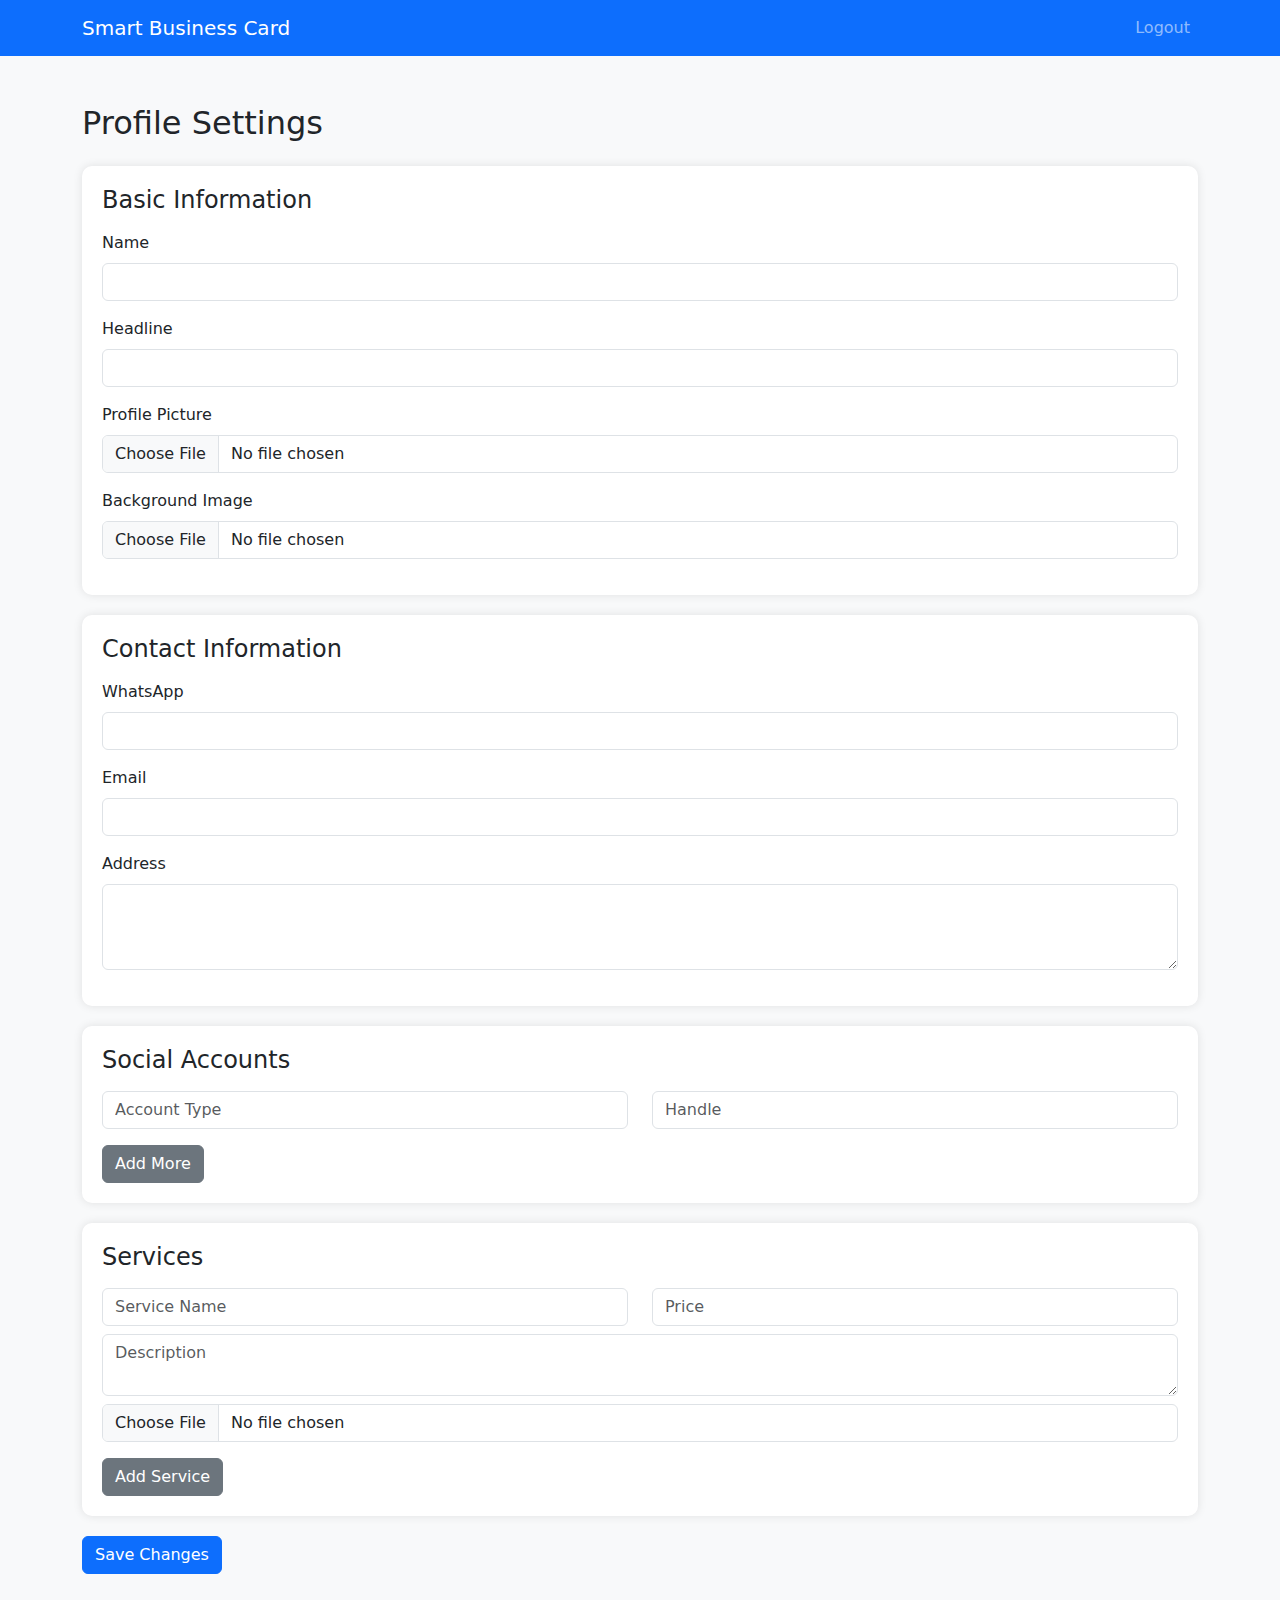
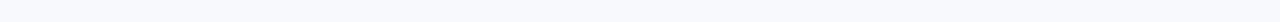
==== dashboard.html @ 0cf03fbd "Overlay fix" ====
<!DOCTYPE html>
<html lang="en">
  <head>
    <meta charset="UTF-8" />
    <meta name="viewport" content="width=device-width, initial-scale=1.0" />
    <title>Dashboard - Smart Business Card</title>
    <link
      href="https://cdn.jsdelivr.net/npm/bootstrap@5.3.3/dist/css/bootstrap.min.css"
      rel="stylesheet"
    />
    <style>
      .form-section {
        background: white;
        padding: 20px;
        border-radius: 10px;
        margin-bottom: 20px;
        box-shadow: 0 0 10px rgba(0, 0, 0, 0.1);
      }

      .loading-overlay {
        position: fixed;
        top: 0;
        left: 0;
        width: 100%;
        height: 100%;
        background: rgba(255, 255, 255, 0.8);
        display: none;
        justify-content: center;
        align-items: center;
        z-index: 1000;
      }

      .alert-floating {
        position: fixed;
        top: 20px;
        right: 20px;
        z-index: 1001;
        display: none;
      }

      .image-preview {
        margin-top: 10px;
        padding: 10px;
        border: 1px solid #ddd;
        border-radius: 4px;
      }

      .preview-image {
        max-height: 100px;
        max-width: 200px;
        object-fit: cover;
        margin-right: 10px;
      }

      .image-upload-container {
        position: relative;
      }

      .remove-image {
        margin-left: 10px;
      }
    </style>
    <script src="js/auth.js"></script>
    <script>
      // Check authentication
      if (!isAuthenticated()) {
        redirectToLogin();
      }
    </script>
  </head>
  <body class="bg-light">
    <div id="loadingOverlay" class="loading-overlay">
      <div class="spinner-border text-primary" role="status">
        <span class="visually-hidden">Loading...</span>
      </div>
    </div>
    
    <div id="alertMessage" class="alert alert-floating"></div>
    
    <nav class="navbar navbar-expand-lg navbar-dark bg-primary">
      <div class="container">
        <a class="navbar-brand" href="#">Smart Business Card</a>
        <button
          class="navbar-toggler"
          type="button"
          data-bs-toggle="collapse"
          data-bs-target="#navbarNav"
        >
          <span class="navbar-toggler-icon"></span>
        </button>
        <div class="collapse navbar-collapse" id="navbarNav">
          <ul class="navbar-nav ms-auto">
            <li class="nav-item">
              <a class="nav-link" href="#" onclick="logout()">Logout</a>
            </li>
          </ul>
        </div>
      </div>
    </nav>

    <div class="container my-5">
      <h2 class="mb-4">Profile Settings</h2>
      <form id="profileForm" onsubmit="handleSubmit(event)">
        <!-- Basic Information -->
        <div class="form-section">
          <h4 class="mb-3">Basic Information</h4>
          <div class="mb-3">
            <label class="form-label">Name</label>
            <input type="text" class="form-control" name="name" />
          </div>
          <div class="mb-3">
            <label class="form-label">Headline</label>
            <input type="text" class="form-control" name="headline" />
          </div>
          <div class="mb-3">
            <label class="form-label">Profile Picture</label>
            <div class="image-upload-container">
              <input
                type="file"
                class="form-control"
                name="avatar"
                accept="image/*"
              />
              <div
                class="image-preview"
                id="avatarPreview"
                style="display: none"
              >
                <img src="" alt="Profile Picture" class="preview-image" />
                <button
                  type="button"
                  class="btn btn-sm btn-danger remove-image"
                  onclick="removeImage('avatar')"
                >
                  Remove Image
                </button>
              </div>
            </div>
          </div>
          <div class="mb-3">
            <label class="form-label">Background Image</label>
            <div class="image-upload-container">
              <input
                type="file"
                class="form-control"
                name="backgroundImage"
                accept="image/*"
              />
              <div
                class="image-preview"
                id="backgroundImagePreview"
                style="display: none"
              >
                <img src="" alt="Background Image" class="preview-image" />
                <button
                  type="button"
                  class="btn btn-sm btn-danger remove-image"
                  onclick="removeImage('backgroundImage')"
                >
                  Remove Image
                </button>
              </div>
            </div>
          </div>
        </div>

        <!-- Contact Information -->
        <div class="form-section">
          <h4 class="mb-3">Contact Information</h4>
          <div class="mb-3">
            <label class="form-label">WhatsApp</label>
            <input type="text" class="form-control" name="whatsapp" />
          </div>
          <div class="mb-3">
            <label class="form-label">Email</label>
            <input type="email" class="form-control" name="email" />
          </div>
          <div class="mb-3">
            <label class="form-label">Address</label>
            <textarea class="form-control" name="address" rows="3"></textarea>
          </div>
        </div>

        <!-- Social Accounts -->
        <div class="form-section">
          <h4 class="mb-3">Social Accounts</h4>
          <div id="socialAccounts">
            <div class="row mb-3">
              <div class="col">
                <input
                  type="text"
                  class="form-control"
                  placeholder="Account Type"
                />
              </div>
              <div class="col">
                <input type="text" class="form-control" placeholder="Handle" />
              </div>
            </div>
          </div>
          <button
            type="button"
            class="btn btn-secondary"
            onclick="addSocialAccount()"
          >
            Add More
          </button>
        </div>

        <!-- Services -->
        <div class="form-section">
          <h4 class="mb-3">Services</h4>
          <div id="services">
            <div class="service-item mb-3">
              <div class="row">
                <div class="col-md-6 mb-2">
                  <input
                    type="text"
                    class="form-control"
                    placeholder="Service Name"
                  />
                </div>
                <div class="col-md-6 mb-2">
                  <input
                    type="number"
                    class="form-control"
                    placeholder="Price"
                  />
                </div>
              </div>
              <div class="mb-2">
                <textarea
                  class="form-control"
                  placeholder="Description"
                  rows="2"
                ></textarea>
              </div>
              <div>
                <input
                  type="file"
                  class="form-control"
                  placeholder="Service Image"
                />
              </div>
            </div>
          </div>
          <button
            type="button"
            class="btn btn-secondary"
            onclick="addService()"
          >
            Add Service
          </button>
        </div>

        <button type="submit" class="btn btn-primary">Save Changes</button>
      </form>
    </div>

    <script src="https://cdn.jsdelivr.net/npm/bootstrap@5.3.3/dist/js/bootstrap.bundle.min.js"></script>
    <script>
      function addSocialAccount() {
        const socialAccounts = document.getElementById("socialAccounts");
        const newAccount = document.createElement("div");
        newAccount.className = "row mb-3";
        newAccount.innerHTML = `
                <div class="col">
                    <input type="text" class="form-control" placeholder="Account Type">
                </div>
                <div class="col">
                    <input type="text" class="form-control" placeholder="Handle">
                </div>
            `;
        socialAccounts.appendChild(newAccount);
      }

      function addService() {
        const services = document.getElementById("services");
        const newService = document.createElement("div");
        newService.className = "service-item mb-3";
        newService.innerHTML = `
                <div class="row">
                    <div class="col-md-6 mb-2">
                        <input type="text" class="form-control" placeholder="Service Name">
                    </div>
                    <div class="col-md-6 mb-2">
                        <input type="number" class="form-control" placeholder="Price">
                    </div>
                </div>
                <div class="mb-2">
                    <textarea class="form-control" placeholder="Description" rows="2"></textarea>
                </div>
                <div>
                    <input type="file" class="form-control" placeholder="Service Image">
                </div>
            `;
        services.appendChild(newService);
      }

      function updateImagePreview(inputName, imageUrl) {
        const previewDiv = document.getElementById(`${inputName}Preview`);
        if (!previewDiv) return;

        const previewImg = previewDiv.querySelector("img");
        if (!previewImg) return;

        if (imageUrl) {
          previewImg.src = imageUrl;
          previewDiv.style.display = "block";
        } else {
          previewDiv.style.display = "none";
        }
      }

      function removeImage(inputName) {
        const input = document.querySelector(`[name="${inputName}"]`);
        input.value = ""; // Clear the file input
        updateImagePreview(inputName, null);

        // Store that we want to remove this image on save
        input.dataset.removeImage = "true";
      }

      // Utility functions
      function showLoading() {
        document.getElementById("loadingOverlay").style.display = "flex";
      }

      function hideLoading() {
        document.getElementById("loadingOverlay").style.display = "none";
      }

      function showAlert(message, type = "success") {
        const alert = document.getElementById("alertMessage");
        alert.className = `alert alert-${type} alert-floating`;
        alert.textContent = message;
        alert.style.display = "block";
        setTimeout(() => {
          alert.style.display = "none";
        }, 3000);
      }

      // Load user data
      async function loadUserData() {
        try {
          const userData = JSON.parse(localStorage.getItem("user"));
          if (!userData) return;

          // Basic Information
          document.querySelector('[name="name"]').value = userData.name || "";
          document.querySelector('[name="email"]').value = userData.email || "";

          const savedProfile = await fetchUserProfile(userData.id);
          if (savedProfile) {
            console.log("Loaded profile:", savedProfile); // Debug log

            // Basic Information
            document.querySelector('[name="headline"]').value =
              savedProfile.headline || "";
            document.querySelector('[name="whatsapp"]').value =
              savedProfile.whatsapp || "";
            document.querySelector('[name="address"]').value =
              savedProfile.address || "";

            // Images
            if (savedProfile.avatar) {
              updateImagePreview("avatar", savedProfile.avatar);
            }
            if (savedProfile.backgroundImage) {
              updateImagePreview(
                "backgroundImage",
                savedProfile.backgroundImage
              );
            }

            // Social Accounts
            if (
              savedProfile.socialAccounts &&
              savedProfile.socialAccounts.length > 0
            ) {
              const socialAccountsDiv =
                document.getElementById("socialAccounts");
              if (socialAccountsDiv) {
                socialAccountsDiv.innerHTML = ""; // Clear default row
                savedProfile.socialAccounts.forEach((account) => {
                  const newAccount = document.createElement("div");
                  newAccount.className = "row mb-3";
                  newAccount.innerHTML = `
                    <div class="col">
                      <input type="text" class="form-control" placeholder="Account Type" value="${
                        account.accountType || ""
                      }">
                    </div>
                    <div class="col">
                      <input type="text" class="form-control" placeholder="Handle" value="${
                        account.handle || ""
                      }">
                    </div>
                  `;
                  socialAccountsDiv.appendChild(newAccount);
                });
              }
            }

            // Services
            if (savedProfile.services && savedProfile.services.length > 0) {
              const servicesDiv = document.getElementById("services");
              if (servicesDiv) {
                servicesDiv.innerHTML = ""; // Clear default service
                savedProfile.services.forEach((service) => {
                  const newService = document.createElement("div");
                  newService.className = "service-item mb-3";
                  newService.innerHTML = `
                    <div class="row">
                      <div class="col-md-6 mb-2">
                        <input type="text" class="form-control" placeholder="Service Name" value="${
                          service.name || ""
                        }">
                      </div>
                      <div class="col-md-6 mb-2">
                        <input type="number" class="form-control" placeholder="Price" value="${
                          service.price || ""
                        }">
                      </div>
                    </div>
                    <div class="mb-2">
                      <textarea class="form-control" placeholder="Description" rows="2">${
                        service.description || ""
                      }</textarea>
                    </div>
                    <div class="image-upload-container">
                      <input type="file" class="form-control" placeholder="Service Image" accept="image/*">
                      ${
                        service.productImage
                          ? `
                        <div class="image-preview" style="display: block;">
                          <img src="${service.productImage}" alt="Service Image" class="preview-image">
                          <button type="button" class="btn btn-sm btn-danger remove-image" onclick="removeServiceImage(this)">
                            Remove Image
                          </button>
                        </div>
                      `
                          : ""
                      }
                    </div>
                  `;
                  servicesDiv.appendChild(newService);
                });
              }
            }
          }
        } catch (error) {
          console.error("Error loading user data:", error);
          showAlert("Error loading profile data", "danger");
        }
      }

      async function fetchUserProfile(userId) {
        try {
          const response = await fetch(
            `https://rfc-backend.onrender.com/user/get/${userId}`,
            {
              headers: {
                Authorization: `Bearer ${localStorage.getItem("jwt")}`,
              },
            }
          );
          if (!response.ok) return null;
          return await response.json();
        } catch (error) {
          console.error("Error fetching profile:", error);
          return null;
        }
      }

      async function uploadImage(file) {
        const formData = new FormData();
        formData.append("image", file);

        try {
          const response = await fetch(
            "https://rfc-backend.onrender.com/util/upload-image",
            {
              method: "POST",
              body: formData,
              headers: {
                Authorization: `Bearer ${localStorage.getItem("jwt")}`,
              },
            }
          );
          const data = await response.json();
          if (!response.ok) throw new Error(data.message);
          return data.imageUrl;
        } catch (error) {
          throw new Error("Image upload failed");
        }
      }

      // Add function to remove service images
      function removeServiceImage(button) {
        const previewDiv = button.closest(".image-preview");
        const fileInput = previewDiv.previousElementSibling;
        fileInput.value = "";
        previewDiv.style.display = "none";
        fileInput.dataset.removeImage = "true";
      }

      // Update the handleSubmit function to properly handle service images
      async function handleSubmit(event) {
        event.preventDefault();
        showLoading();

        try {
          const userData = JSON.parse(localStorage.getItem("user"));
          const form = event.target;

          // Handle avatar and background image uploads
          const avatarInput = form.avatar;
          const backgroundInput = form.backgroundImage;

          let avatarUrl = null;
          let backgroundUrl = null;

          if (avatarInput.files[0]) {
            avatarUrl = await uploadImage(avatarInput.files[0]);
          } else if (!avatarInput.dataset.removeImage) {
            const savedProfile = await fetchUserProfile(userData.id);
            avatarUrl = savedProfile?.avatar;
          }

          if (backgroundInput.files[0]) {
            backgroundUrl = await uploadImage(backgroundInput.files[0]);
          } else if (!backgroundInput.dataset.removeImage) {
            const savedProfile = await fetchUserProfile(userData.id);
            backgroundUrl = savedProfile?.backgroundImage;
          }

          // Collect social accounts
          const socialAccounts = Array.from(
            document.getElementById("socialAccounts").children
          )
            .map((row) => ({
              accountType: row.querySelector(".col:nth-child(1) input").value,
              handle: row.querySelector(".col:nth-child(2) input").value,
            }))
            .filter((account) => account.accountType && account.handle);

          // Collect services
          const services = [];
          const serviceItems = document.getElementById("services").children;
          for (const serviceDiv of serviceItems) {
            const serviceFile =
              serviceDiv.querySelector('input[type="file"]').files[0];
            const existingImage =
              serviceDiv.querySelector(".preview-image")?.src;
            const fileInput = serviceDiv.querySelector('input[type="file"]');

            let productImage = null;
            if (serviceFile) {
              productImage = await uploadImage(serviceFile);
            } else if (!fileInput.dataset.removeImage && existingImage) {
              productImage = existingImage;
            }

            const nameInput = serviceDiv.querySelector(
              'input[placeholder="Service Name"]'
            );
            const priceInput = serviceDiv.querySelector(
              'input[placeholder="Price"]'
            );
            const descriptionInput = serviceDiv.querySelector("textarea");

            if (
              nameInput.value ||
              priceInput.value ||
              descriptionInput.value ||
              productImage
            ) {
              services.push({
                name: nameInput.value,
                price: Number(priceInput.value) || 0,
                description: descriptionInput.value,
                productImage,
              });
            }
          }

          const formData = {
            name: form.name.value,
            headline: form.headline.value,
            avatar: avatarUrl,
            backgroundImage: backgroundUrl,
            whatsapp: form.whatsapp.value,
            email: form.email.value,
            address: form.address.value,
            socialAccounts,
            services,
          };

          const response = await fetch(
            `https://rfc-backend.onrender.com/user/${userData.id}`,
            {
              method: "POST",
              headers: {
                "Content-Type": "application/json",
                Authorization: `Bearer ${localStorage.getItem("jwt")}`,
              },
              body: JSON.stringify(formData),
            }
          );

          const data = await response.json();
          if (!response.ok) throw new Error(data.message);

          showAlert("Profile updated successfully!");
        } catch (error) {
          showAlert(error.message, "danger");
        } finally {
          hideLoading();
        }
      }

      // Load user data when page loads
      document.addEventListener("DOMContentLoaded", loadUserData);

      // Add event listeners for file inputs
      document.addEventListener("DOMContentLoaded", () => {
        document
          .querySelector('[name="avatar"]')
          ?.addEventListener("change", function (e) {
            if (this.files[0]) {
              const reader = new FileReader();
              reader.onload = function (e) {
                updateImagePreview("avatar", e.target.result);
              };
              reader.readAsDataURL(this.files[0]);
              this.dataset.removeImage = "false";
            }
          });

        document
          .querySelector('[name="backgroundImage"]')
          ?.addEventListener("change", function (e) {
            if (this.files[0]) {
              const reader = new FileReader();
              reader.onload = function (e) {
                updateImagePreview("backgroundImage", e.target.result);
              };
              reader.readAsDataURL(this.files[0]);
              this.dataset.removeImage = "false";
            }
          });
      });
    </script>
  </body>
</html>
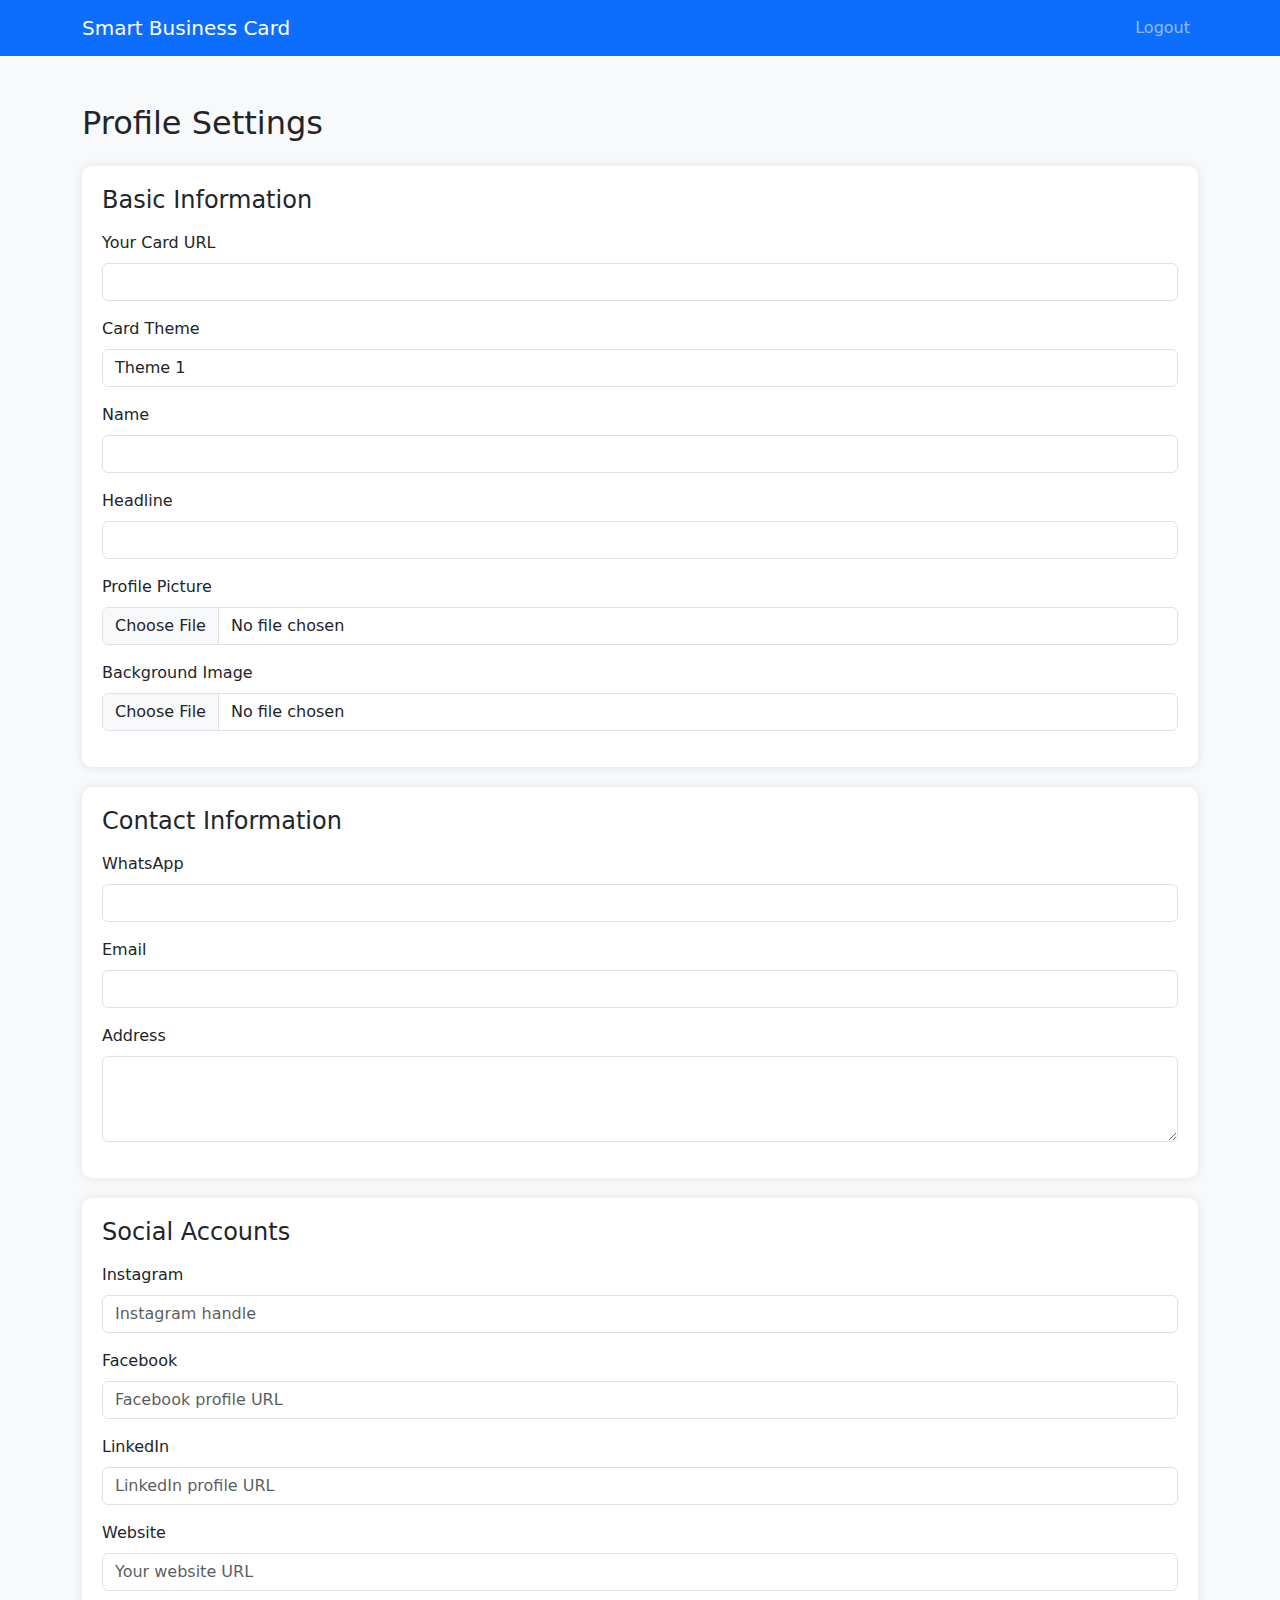
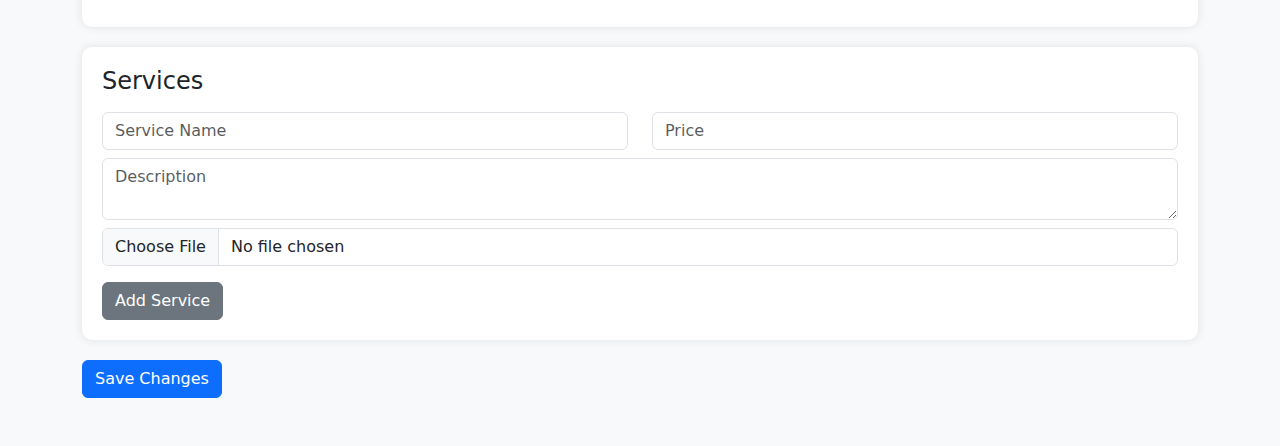
==== commit ad483f89: "Added social accounts, url" ====
--- a/dashboard.html
+++ b/dashboard.html
@@ -74,9 +74,9 @@
         <span class="visually-hidden">Loading...</span>
       </div>
     </div>
-    
+
     <div id="alertMessage" class="alert alert-floating"></div>
-    
+
     <nav class="navbar navbar-expand-lg navbar-dark bg-primary">
       <div class="container">
         <a class="navbar-brand" href="#">Smart Business Card</a>
@@ -104,6 +104,17 @@
         <!-- Basic Information -->
         <div class="form-section">
           <h4 class="mb-3">Basic Information</h4>
+          <div class="mb-3">
+            <label class="form-label">Your Card URL</label>
+            <input type="text" class="form-control" name="cardUrl" readonly />
+          </div>
+          <div class="mb-3">
+            <label class="form-label">Card Theme</label>
+            <select class="form-control" name="activeTheme">
+              <option value="theme1">Theme 1</option>
+              <option value="theme2">Theme 2</option>
+            </select>
+          </div>
           <div class="mb-3">
             <label class="form-label">Name</label>
             <input type="text" class="form-control" name="name" />
@@ -185,26 +196,43 @@
         <div class="form-section">
           <h4 class="mb-3">Social Accounts</h4>
           <div id="socialAccounts">
-            <div class="row mb-3">
-              <div class="col">
-                <input
-                  type="text"
-                  class="form-control"
-                  placeholder="Account Type"
-                />
-              </div>
-              <div class="col">
-                <input type="text" class="form-control" placeholder="Handle" />
-              </div>
+            <div class="mb-3">
+              <label class="form-label">Instagram</label>
+              <input
+                type="text"
+                class="form-control"
+                name="instagram"
+                placeholder="Instagram handle"
+              />
             </div>
-          </div>
-          <button
-            type="button"
-            class="btn btn-secondary"
-            onclick="addSocialAccount()"
-          >
-            Add More
-          </button>
+            <div class="mb-3">
+              <label class="form-label">Facebook</label>
+              <input
+                type="text"
+                class="form-control"
+                name="facebook"
+                placeholder="Facebook profile URL"
+              />
+            </div>
+            <div class="mb-3">
+              <label class="form-label">LinkedIn</label>
+              <input
+                type="text"
+                class="form-control"
+                name="linkedin"
+                placeholder="LinkedIn profile URL"
+              />
+            </div>
+            <div class="mb-3">
+              <label class="form-label">Website</label>
+              <input
+                type="url"
+                class="form-control"
+                name="website"
+                placeholder="Your website URL"
+              />
+            </div>
+          </div>
         </div>
 
         <!-- Services -->
@@ -352,7 +380,15 @@
 
           const savedProfile = await fetchUserProfile(userData.id);
           if (savedProfile) {
-            console.log("Loaded profile:", savedProfile); // Debug log
+            console.log("Loaded profile:", savedProfile);
+
+            // Set URL
+            document.querySelector('[name="cardUrl"]').value =
+              savedProfile.url || "";
+
+            // Set theme
+            document.querySelector('[name="activeTheme"]').value =
+              savedProfile.activeTheme || "theme1";
 
             // Basic Information
             document.querySelector('[name="headline"]').value =
@@ -362,6 +398,18 @@
             document.querySelector('[name="address"]').value =
               savedProfile.address || "";
 
+            // Social Accounts
+            if (savedProfile.socialAccounts) {
+              savedProfile.socialAccounts.forEach((account) => {
+                const input = document.querySelector(
+                  `[name="${account.accountType.toLowerCase()}"]`
+                );
+                if (input) {
+                  input.value = account.handle || "";
+                }
+              });
+            }
+
             // Images
             if (savedProfile.avatar) {
               updateImagePreview("avatar", savedProfile.avatar);
@@ -371,35 +419,6 @@
                 "backgroundImage",
                 savedProfile.backgroundImage
               );
-            }
-
-            // Social Accounts
-            if (
-              savedProfile.socialAccounts &&
-              savedProfile.socialAccounts.length > 0
-            ) {
-              const socialAccountsDiv =
-                document.getElementById("socialAccounts");
-              if (socialAccountsDiv) {
-                socialAccountsDiv.innerHTML = ""; // Clear default row
-                savedProfile.socialAccounts.forEach((account) => {
-                  const newAccount = document.createElement("div");
-                  newAccount.className = "row mb-3";
-                  newAccount.innerHTML = `
-                    <div class="col">
-                      <input type="text" class="form-control" placeholder="Account Type" value="${
-                        account.accountType || ""
-                      }">
-                    </div>
-                    <div class="col">
-                      <input type="text" class="form-control" placeholder="Handle" value="${
-                        account.handle || ""
-                      }">
-                    </div>
-                  `;
-                  socialAccountsDiv.appendChild(newAccount);
-                });
-              }
             }
 
             // Services
@@ -458,7 +477,7 @@
       async function fetchUserProfile(userId) {
         try {
           const response = await fetch(
-            `https://rfc-backend.onrender.com/user/get/${userId}`,
+            `http://localhost:5000/user/get/${userId}`,
             {
               headers: {
                 Authorization: `Bearer ${localStorage.getItem("jwt")}`,
@@ -479,7 +498,7 @@
 
         try {
           const response = await fetch(
-            "https://rfc-backend.onrender.com/util/upload-image",
+            "http://localhost:5000/util/upload-image",
             {
               method: "POST",
               body: formData,
@@ -536,14 +555,17 @@
           }
 
           // Collect social accounts
-          const socialAccounts = Array.from(
-            document.getElementById("socialAccounts").children
-          )
-            .map((row) => ({
-              accountType: row.querySelector(".col:nth-child(1) input").value,
-              handle: row.querySelector(".col:nth-child(2) input").value,
+          const socialAccounts = [
+            "instagram",
+            "facebook",
+            "linkedin",
+            "website",
+          ]
+            .map((type) => ({
+              accountType: type,
+              handle: form[type].value,
             }))
-            .filter((account) => account.accountType && account.handle);
+            .filter((account) => account.handle);
 
           // Collect services
           const services = [];
@@ -593,12 +615,13 @@
             whatsapp: form.whatsapp.value,
             email: form.email.value,
             address: form.address.value,
+            activeTheme: form.activeTheme.value,
             socialAccounts,
             services,
           };
 
           const response = await fetch(
-            `https://rfc-backend.onrender.com/user/${userData.id}`,
+            `http://localhost:5000/user/${userData.id}`,
             {
               method: "POST",
               headers: {
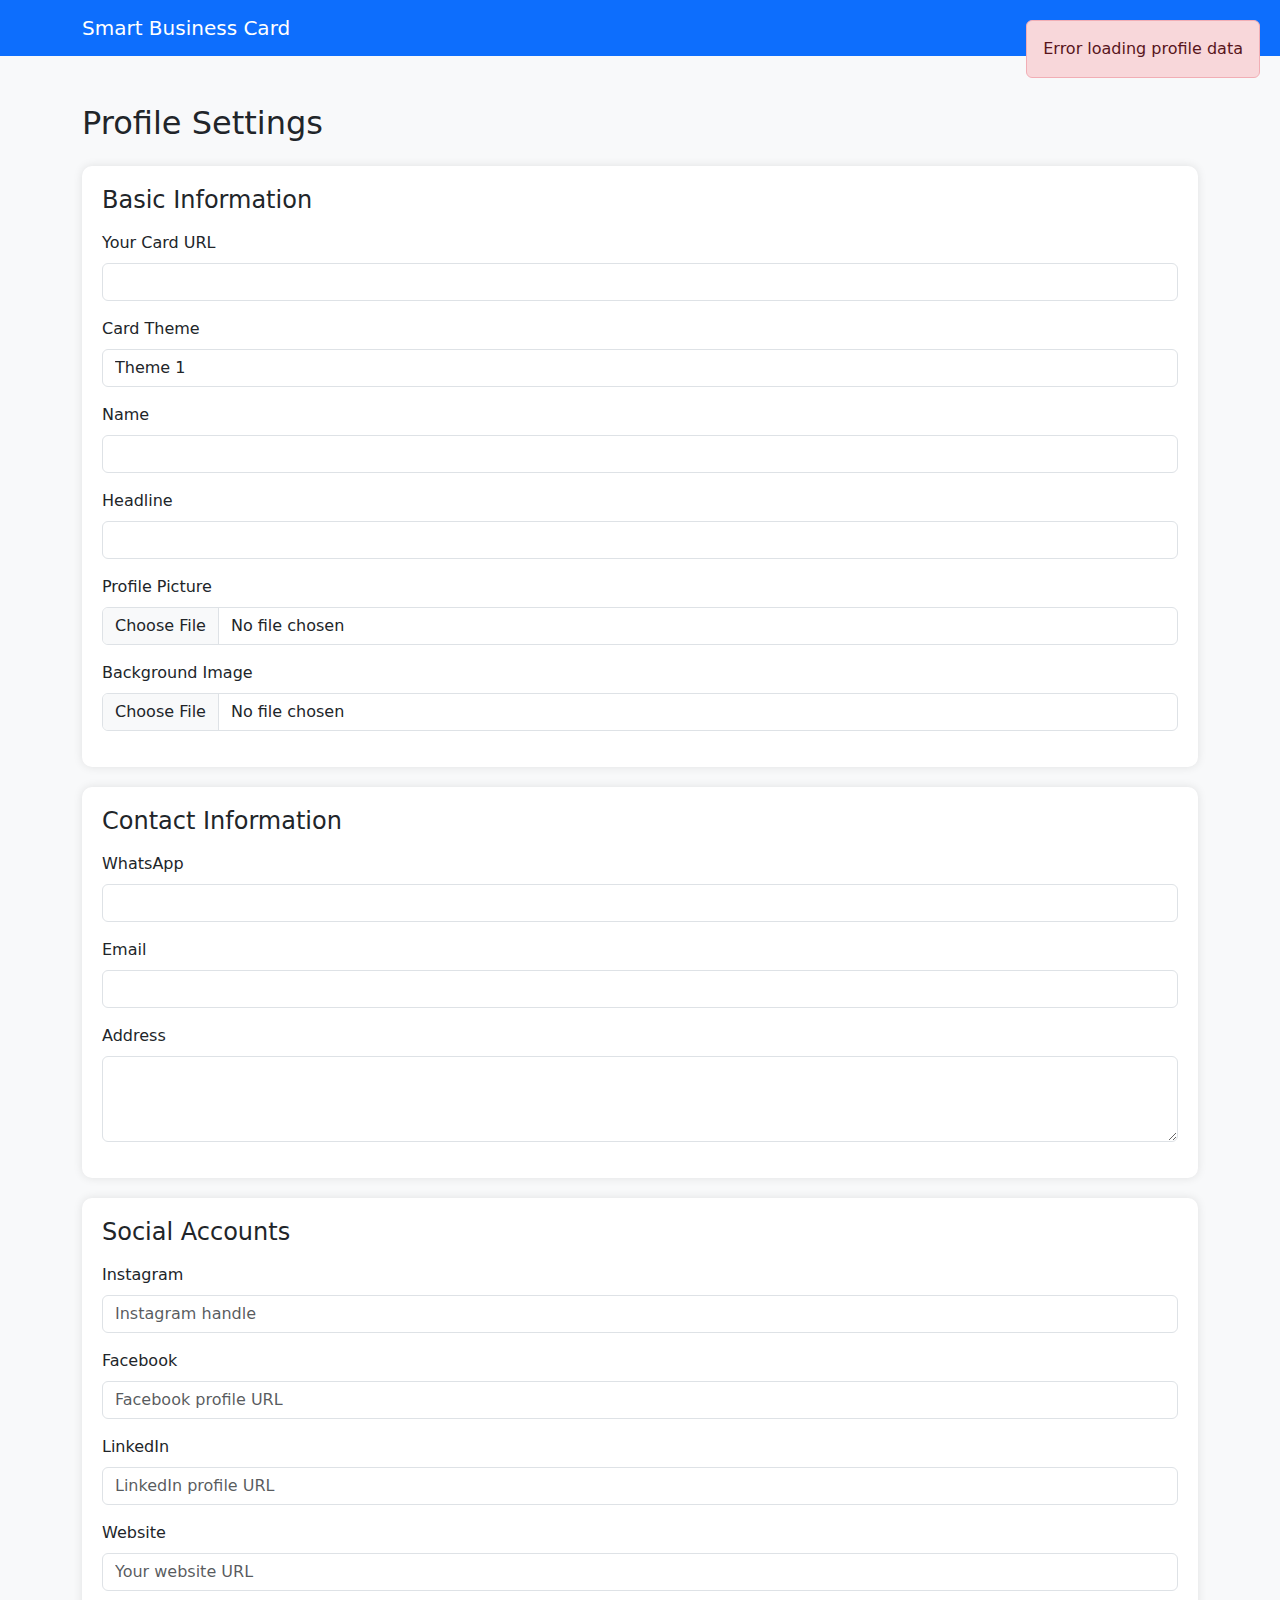
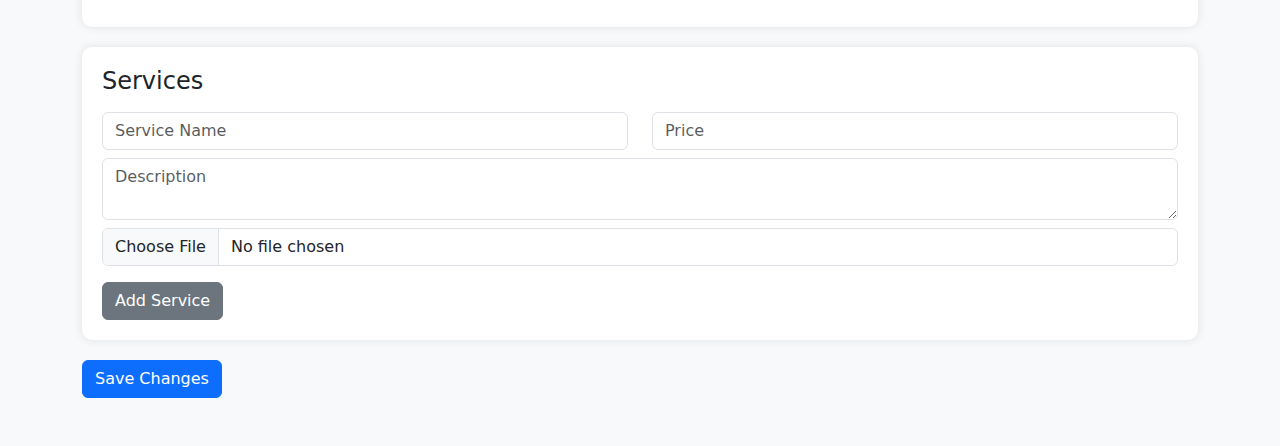
==== commit a876602c: "updated load data from api" ====
--- a/dashboard.html
+++ b/dashboard.html
@@ -61,6 +61,7 @@
       }
     </style>
     <script src="js/auth.js"></script>
+    <script src="js/config.js"></script>
     <script>
       // Check authentication
       if (!isAuthenticated()) {
@@ -370,102 +371,105 @@
 
       // Load user data
       async function loadUserData() {
+        console.log("Fetching user data...");
         try {
-          const userData = JSON.parse(localStorage.getItem("user"));
-          if (!userData) return;
+          const jwt = localStorage.getItem("jwt");
+          const response = await fetch(`${CONFIG.API_BASE_URL}/user/me`, {
+            headers: {
+              Authorization: `Bearer ${jwt}`,
+            },
+          });
+
+          if (!response.ok) {
+            throw new Error("Failed to fetch user data");
+          }
+
+          const userData = await response.json();
+          console.log("user data from API:", userData);
 
           // Basic Information
           document.querySelector('[name="name"]').value = userData.name || "";
           document.querySelector('[name="email"]').value = userData.email || "";
 
-          const savedProfile = await fetchUserProfile(userData.id);
-          if (savedProfile) {
-            console.log("Loaded profile:", savedProfile);
-
-            // Set URL
-            document.querySelector('[name="cardUrl"]').value =
-              savedProfile.url || "";
-
-            // Set theme
-            document.querySelector('[name="activeTheme"]').value =
-              savedProfile.activeTheme || "theme1";
-
-            // Basic Information
-            document.querySelector('[name="headline"]').value =
-              savedProfile.headline || "";
-            document.querySelector('[name="whatsapp"]').value =
-              savedProfile.whatsapp || "";
-            document.querySelector('[name="address"]').value =
-              savedProfile.address || "";
-
-            // Social Accounts
-            if (savedProfile.socialAccounts) {
-              savedProfile.socialAccounts.forEach((account) => {
-                const input = document.querySelector(
-                  `[name="${account.accountType.toLowerCase()}"]`
-                );
-                if (input) {
-                  input.value = account.handle || "";
-                }
+          // Set URL
+          document.querySelector('[name="cardUrl"]').value = userData.url || "";
+
+          // Set theme
+          document.querySelector('[name="activeTheme"]').value =
+            userData.activeTheme || "theme1";
+
+          // Basic Information
+          document.querySelector('[name="headline"]').value =
+            userData.headline || "";
+          document.querySelector('[name="whatsapp"]').value =
+            userData.whatsapp || "";
+          document.querySelector('[name="address"]').value =
+            userData.address || "";
+
+          // Social Accounts
+          if (userData.socialAccounts) {
+            userData.socialAccounts.forEach((account) => {
+              const input = document.querySelector(
+                `[name="${account.accountType.toLowerCase()}"]`
+              );
+              if (input) {
+                input.value = account.handle || "";
+              }
+            });
+          }
+
+          // Images
+          if (userData.avatar) {
+            updateImagePreview("avatar", userData.avatar);
+          }
+          if (userData.backgroundImage) {
+            updateImagePreview("backgroundImage", userData.backgroundImage);
+          }
+
+          // Services
+          if (userData.services && userData.services.length > 0) {
+            const servicesDiv = document.getElementById("services");
+            if (servicesDiv) {
+              servicesDiv.innerHTML = ""; // Clear default service
+              userData.services.forEach((service) => {
+                const newService = document.createElement("div");
+                newService.className = "service-item mb-3";
+                newService.innerHTML = `
+                  <div class="row">
+                    <div class="col-md-6 mb-2">
+                      <input type="text" class="form-control" placeholder="Service Name" value="${
+                        service.name || ""
+                      }">
+                    </div>
+                    <div class="col-md-6 mb-2">
+                      <input type="number" class="form-control" placeholder="Price" value="${
+                        service.price || ""
+                      }">
+                    </div>
+                  </div>
+                  <div class="mb-2">
+                    <textarea class="form-control" placeholder="Description" rows="2">${
+                      service.description || ""
+                    }</textarea>
+                  </div>
+                  <div class="image-upload-container">
+                    <input type="file" class="form-control" placeholder="Service Image" accept="image/*">
+                    ${
+                      service.productImage
+                        ? `
+                      <div class="image-preview" style="display: block;">
+                        <img src="${service.productImage}" alt="Service Image" class="preview-image">
+                        <button type="button" class="btn btn-sm btn-danger remove-image" onclick="removeServiceImage(this)">
+                          Remove Image
+                        </button>
+                      </div>
+                    `
+                        : ""
+                    }
+                  </div>
+                `;
+                servicesDiv.appendChild(newService);
               });
-            }
-
-            // Images
-            if (savedProfile.avatar) {
-              updateImagePreview("avatar", savedProfile.avatar);
-            }
-            if (savedProfile.backgroundImage) {
-              updateImagePreview(
-                "backgroundImage",
-                savedProfile.backgroundImage
-              );
-            }
-
-            // Services
-            if (savedProfile.services && savedProfile.services.length > 0) {
-              const servicesDiv = document.getElementById("services");
-              if (servicesDiv) {
-                servicesDiv.innerHTML = ""; // Clear default service
-                savedProfile.services.forEach((service) => {
-                  const newService = document.createElement("div");
-                  newService.className = "service-item mb-3";
-                  newService.innerHTML = `
-                    <div class="row">
-                      <div class="col-md-6 mb-2">
-                        <input type="text" class="form-control" placeholder="Service Name" value="${
-                          service.name || ""
-                        }">
-                      </div>
-                      <div class="col-md-6 mb-2">
-                        <input type="number" class="form-control" placeholder="Price" value="${
-                          service.price || ""
-                        }">
-                      </div>
-                    </div>
-                    <div class="mb-2">
-                      <textarea class="form-control" placeholder="Description" rows="2">${
-                        service.description || ""
-                      }</textarea>
-                    </div>
-                    <div class="image-upload-container">
-                      <input type="file" class="form-control" placeholder="Service Image" accept="image/*">
-                      ${
-                        service.productImage
-                          ? `
-                        <div class="image-preview" style="display: block;">
-                          <img src="${service.productImage}" alt="Service Image" class="preview-image">
-                          <button type="button" class="btn btn-sm btn-danger remove-image" onclick="removeServiceImage(this)">
-                            Remove Image
-                          </button>
-                        </div>
-                      `
-                          : ""
-                      }
-                    </div>
-                  `;
-                  servicesDiv.appendChild(newService);
-                });
-              }
             }
           }
         } catch (error) {
@@ -474,31 +478,13 @@
         }
       }
 
-      async function fetchUserProfile(userId) {
-        try {
-          const response = await fetch(
-            `http://localhost:5000/user/get/${userId}`,
-            {
-              headers: {
-                Authorization: `Bearer ${localStorage.getItem("jwt")}`,
-              },
-            }
-          );
-          if (!response.ok) return null;
-          return await response.json();
-        } catch (error) {
-          console.error("Error fetching profile:", error);
-          return null;
-        }
-      }
-
       async function uploadImage(file) {
         const formData = new FormData();
         formData.append("image", file);
 
         try {
           const response = await fetch(
-            "http://localhost:5000/util/upload-image",
+            `${CONFIG.API_BASE_URL}/util/upload-image`,
             {
               method: "POST",
               body: formData,
@@ -524,13 +510,12 @@
         fileInput.dataset.removeImage = "true";
       }
 
-      // Update the handleSubmit function to properly handle service images
+      // Update the handleSubmit function to use the /me endpoint
       async function handleSubmit(event) {
         event.preventDefault();
         showLoading();
 
         try {
-          const userData = JSON.parse(localStorage.getItem("user"));
           const form = event.target;
 
           // Handle avatar and background image uploads
@@ -543,15 +528,25 @@
           if (avatarInput.files[0]) {
             avatarUrl = await uploadImage(avatarInput.files[0]);
           } else if (!avatarInput.dataset.removeImage) {
-            const savedProfile = await fetchUserProfile(userData.id);
-            avatarUrl = savedProfile?.avatar;
+            const response = await fetch(`${CONFIG.API_BASE_URL}/user/me`, {
+              headers: {
+                Authorization: `Bearer ${localStorage.getItem("jwt")}`,
+              },
+            });
+            const userData = await response.json();
+            avatarUrl = userData?.avatar;
           }
 
           if (backgroundInput.files[0]) {
             backgroundUrl = await uploadImage(backgroundInput.files[0]);
           } else if (!backgroundInput.dataset.removeImage) {
-            const savedProfile = await fetchUserProfile(userData.id);
-            backgroundUrl = savedProfile?.backgroundImage;
+            const response = await fetch(`${CONFIG.API_BASE_URL}/user/me`, {
+              headers: {
+                Authorization: `Bearer ${localStorage.getItem("jwt")}`,
+              },
+            });
+            const userData = await response.json();
+            backgroundUrl = userData?.backgroundImage;
           }
 
           // Collect social accounts
@@ -620,17 +615,14 @@
             services,
           };
 
-          const response = await fetch(
-            `http://localhost:5000/user/${userData.id}`,
-            {
-              method: "POST",
-              headers: {
-                "Content-Type": "application/json",
-                Authorization: `Bearer ${localStorage.getItem("jwt")}`,
-              },
-              body: JSON.stringify(formData),
-            }
-          );
+          const response = await fetch(`${CONFIG.API_BASE_URL}/user/me`, {
+            method: "POST",
+            headers: {
+              "Content-Type": "application/json",
+              Authorization: `Bearer ${localStorage.getItem("jwt")}`,
+            },
+            body: JSON.stringify(formData),
+          });
 
           const data = await response.json();
           if (!response.ok) throw new Error(data.message);
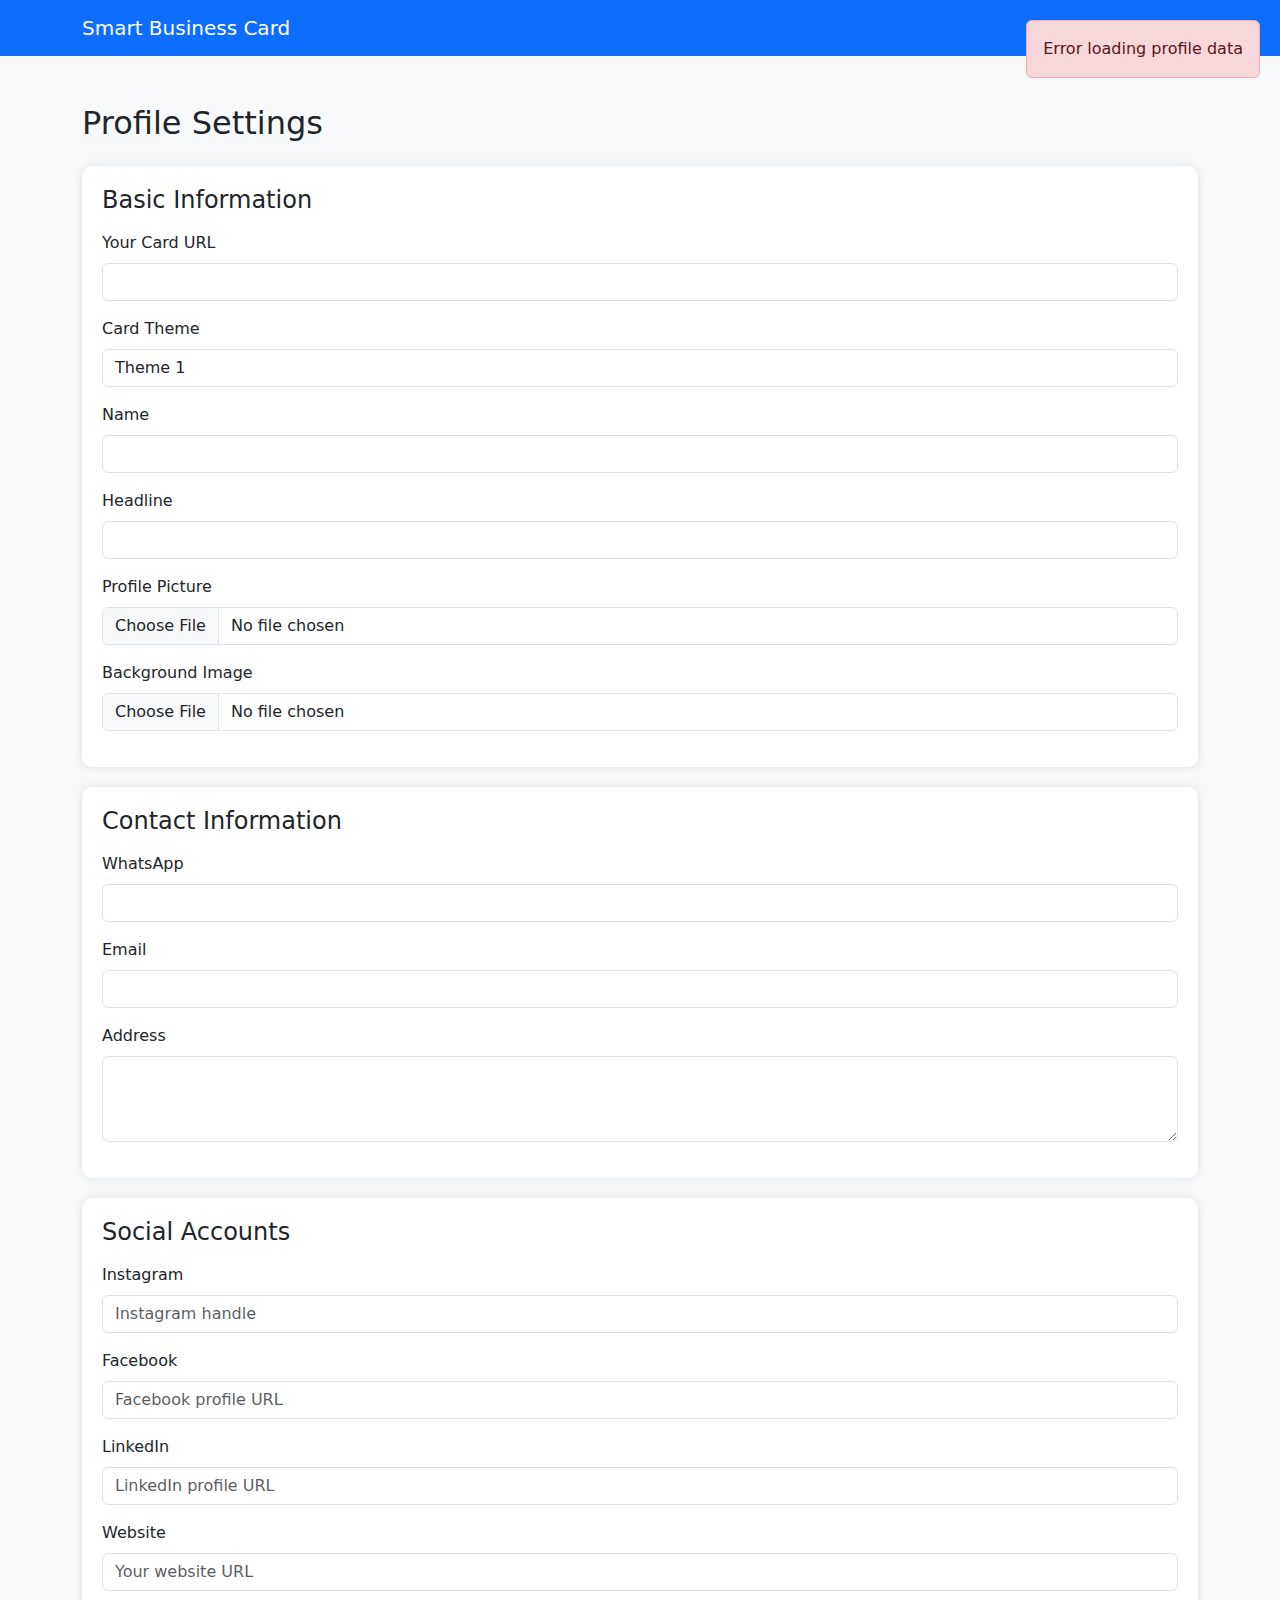
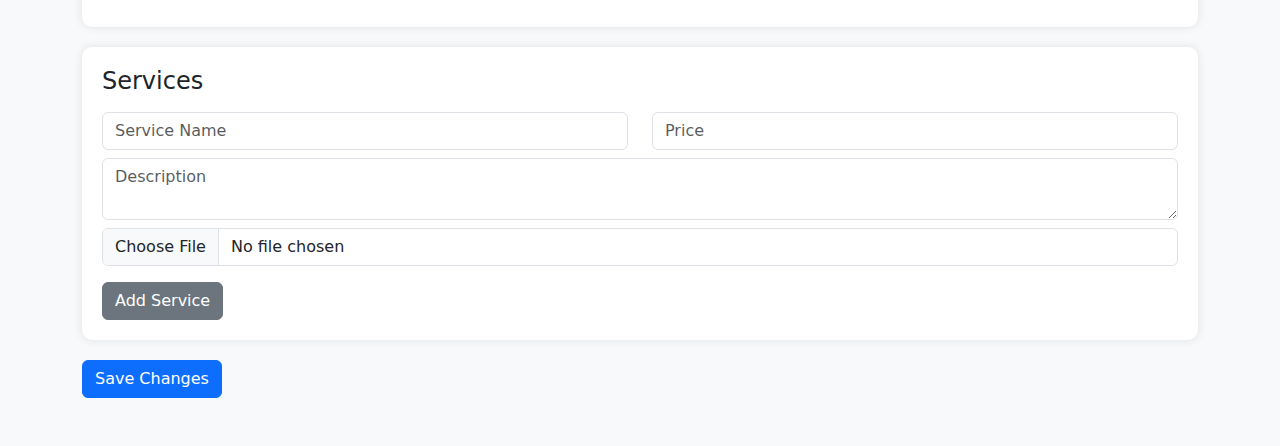
==== commit 150fe002: "mapping update" ====
--- a/dashboard.html
+++ b/dashboard.html
@@ -374,7 +374,7 @@
         console.log("Fetching user data...");
         try {
           const jwt = localStorage.getItem("jwt");
-          const response = await fetch(`${CONFIG.API_BASE_URL}/user/me`, {
+          const response = await fetch(`${CONFIG.API_BASE_URL}/user`, {
             headers: {
               Authorization: `Bearer ${jwt}`,
             },
@@ -384,7 +384,8 @@
             throw new Error("Failed to fetch user data");
           }
 
-          const userData = await response.json();
+          let userData = await response.json();
+          userData = userData.user;
           console.log("user data from API:", userData);
 
           // Basic Information
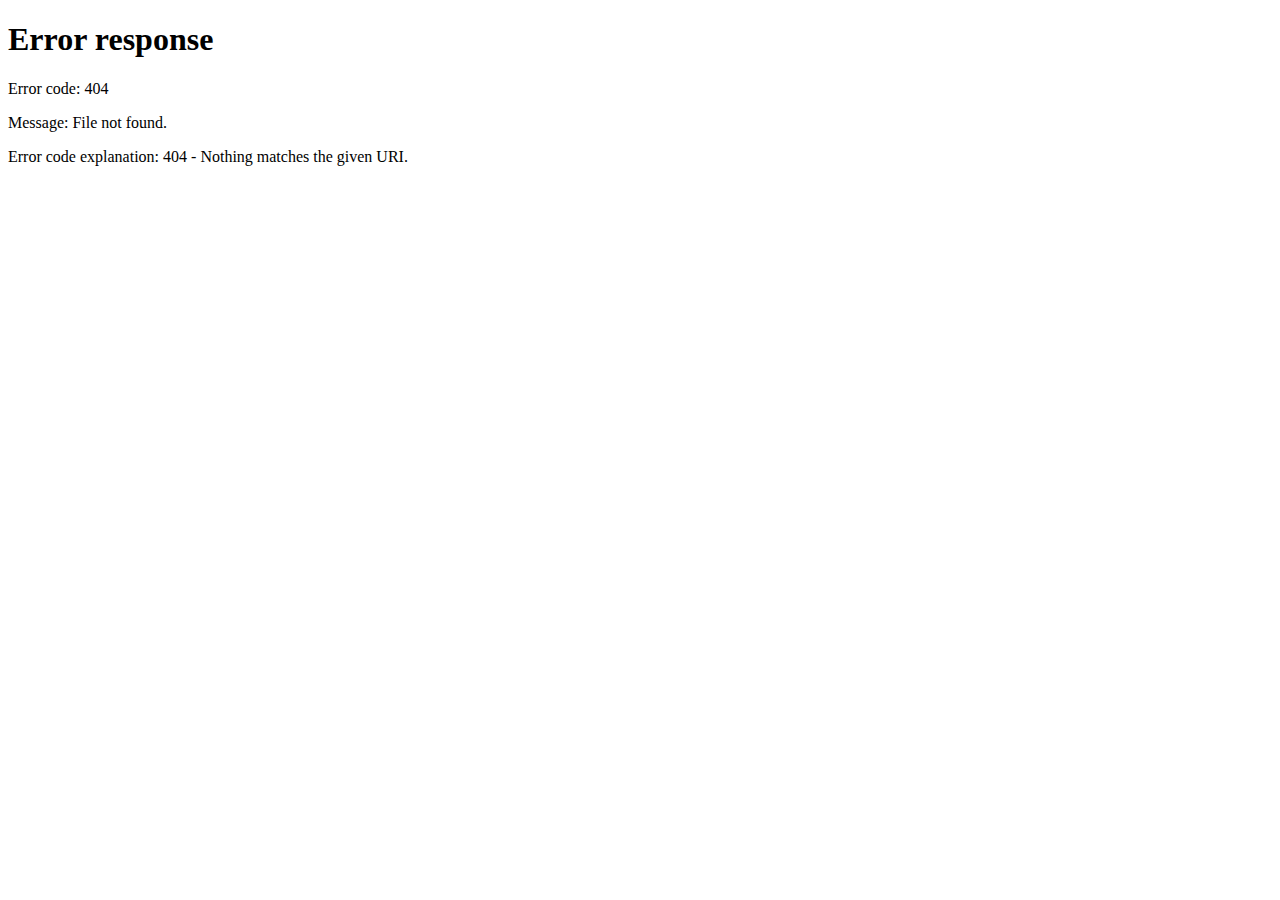
==== commit 58b3f67a: "FEAT: added role based authentication" ====
--- a/dashboard.html
+++ b/dashboard.html
@@ -93,6 +93,9 @@
           <ul class="navbar-nav ms-auto">
             <li class="nav-item">
               <a class="nav-link" href="#" onclick="logout()">Logout</a>
+            </li>
+            <li class="nav-item" id="registerLink" style="display: none">
+              <a class="nav-link" href="/register">Create Account</a>
             </li>
           </ul>
         </div>
@@ -173,6 +176,14 @@
                 </button>
               </div>
             </div>
+          </div>
+          <div class="mb-3">
+            <label class="form-label">Role</label>
+            <input type="text" class="form-control" name="role" readonly />
+          </div>
+          <div class="mb-3">
+            <label class="form-label">Valid Till</label>
+            <input type="text" class="form-control" name="validTill" readonly />
           </div>
         </div>
 
@@ -287,7 +298,10 @@
     </div>
 
     <script src="https://cdn.jsdelivr.net/npm/bootstrap@5.3.3/dist/js/bootstrap.bundle.min.js"></script>
+    <script src="js/config.js"></script>
+    <script src="js/auth.js"></script>
     <script>
+      let userId = null;
       function addSocialAccount() {
         const socialAccounts = document.getElementById("socialAccounts");
         const newAccount = document.createElement("div");
@@ -385,7 +399,8 @@
           }
 
           let userData = await response.json();
-          userData = userData.user;
+          userData = userData.data;
+          userId = userData._id;
           console.log("user data from API:", userData);
 
           // Basic Information
@@ -414,7 +429,7 @@
                 `[name="${account.accountType.toLowerCase()}"]`
               );
               if (input) {
-                input.value = account.handle || "";
+                input.value = account.profileUrl || "";
               }
             });
           }
@@ -473,6 +488,17 @@
               });
             }
           }
+
+          document.querySelector('[name="role"]').value = userData.role || "";
+          document.querySelector('[name="validTill"]').value =
+            new Date(userData.validTill).toLocaleDateString() || "";
+
+          // Show register link for admin/moderator
+          const role = userData.role;
+          console.log("role", role);
+          if (role === "admin" || role === "moderator") {
+            document.getElementById("registerLink").style.display = "block";
+          }
         } catch (error) {
           console.error("Error loading user data:", error);
           showAlert("Error loading profile data", "danger");
@@ -529,7 +555,7 @@
           if (avatarInput.files[0]) {
             avatarUrl = await uploadImage(avatarInput.files[0]);
           } else if (!avatarInput.dataset.removeImage) {
-            const response = await fetch(`${CONFIG.API_BASE_URL}/user/me`, {
+            const response = await fetch(`${CONFIG.API_BASE_URL}/user`, {
               headers: {
                 Authorization: `Bearer ${localStorage.getItem("jwt")}`,
               },
@@ -541,7 +567,7 @@
           if (backgroundInput.files[0]) {
             backgroundUrl = await uploadImage(backgroundInput.files[0]);
           } else if (!backgroundInput.dataset.removeImage) {
-            const response = await fetch(`${CONFIG.API_BASE_URL}/user/me`, {
+            const response = await fetch(`${CONFIG.API_BASE_URL}/user`, {
               headers: {
                 Authorization: `Bearer ${localStorage.getItem("jwt")}`,
               },
@@ -557,11 +583,25 @@
             "linkedin",
             "website",
           ]
-            .map((type) => ({
-              accountType: type,
-              handle: form[type].value,
-            }))
-            .filter((account) => account.handle);
+            .map((type) => {
+              const value = form[type].value;
+              // Only include accounts that have a value
+              if (value) {
+                return {
+                  accountType: type,
+                  profileUrl:
+                    type === "instagram"
+                      ? `https://instagram.com/${value}`
+                      : type === "facebook"
+                      ? `https://facebook.com/${value}`
+                      : type === "linkedin"
+                      ? `https://linkedin.com/in/${value}`
+                      : value,
+                };
+              }
+              return null;
+            })
+            .filter((account) => account !== null); // Remove null entries
 
           // Collect services
           const services = [];
@@ -616,14 +656,19 @@
             services,
           };
 
-          const response = await fetch(`${CONFIG.API_BASE_URL}/user/me`, {
-            method: "POST",
-            headers: {
-              "Content-Type": "application/json",
-              Authorization: `Bearer ${localStorage.getItem("jwt")}`,
-            },
-            body: JSON.stringify(formData),
-          });
+          console.log(formData);
+
+          const response = await fetch(
+            `${CONFIG.API_BASE_URL}/user/${userId}`,
+            {
+              method: "POST",
+              headers: {
+                "Content-Type": "application/json",
+                Authorization: `Bearer ${localStorage.getItem("jwt")}`,
+              },
+              body: JSON.stringify(formData),
+            }
+          );
 
           const data = await response.json();
           if (!response.ok) throw new Error(data.message);
